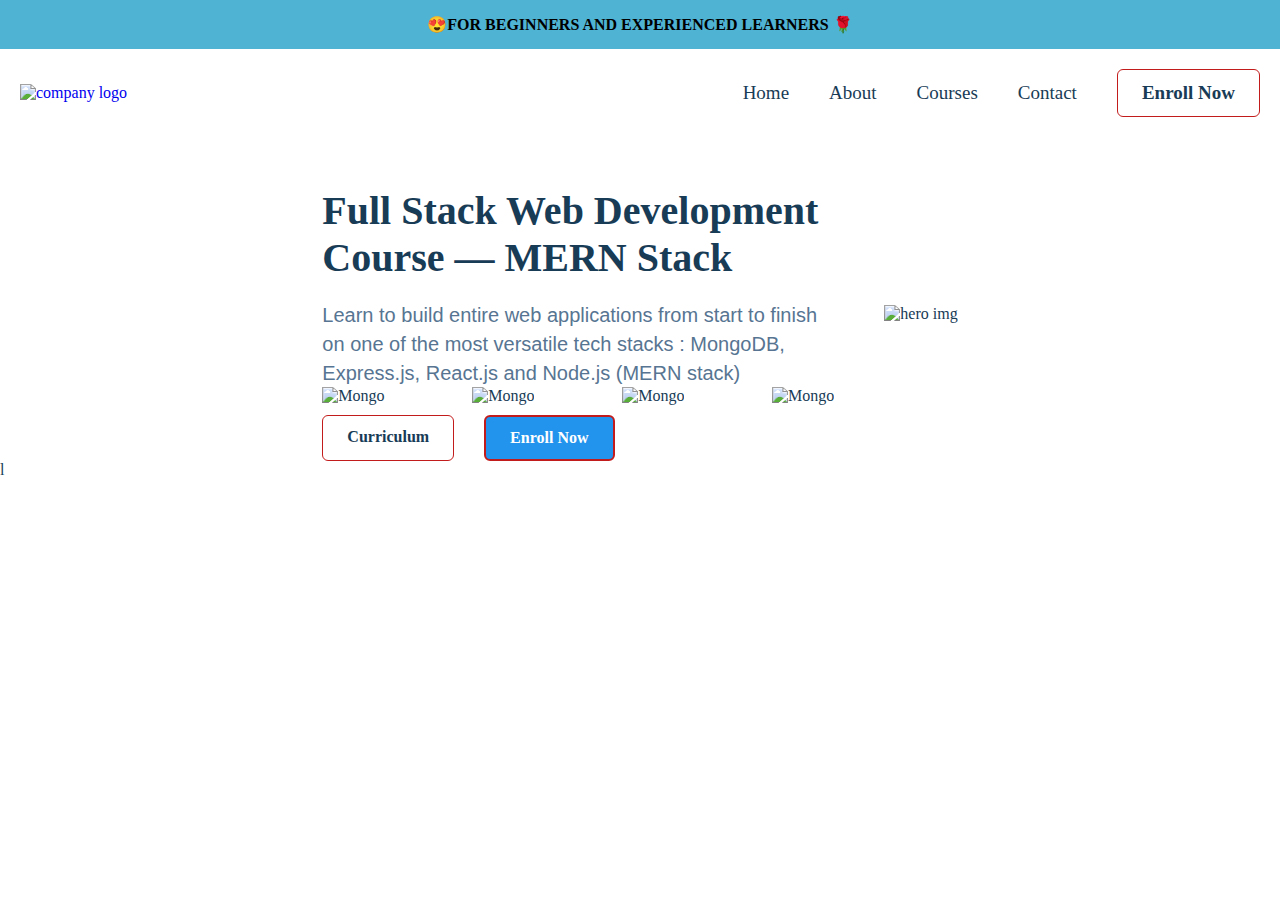
==== details.html @ c42d90ba "Add files via upload" ====
<!DOCTYPE html>
<html lang="en">
<head>
    <meta charset="UTF-8">
    <meta name="viewport" content="width=device-width, initial-scale=1.0">
    <title>Document</title>
    <link rel="stylesheet" href="style.css">
    <style>
        .logos ul{
            display: flex;
            /* flex-wrap: wrap;  */
            justify-content: space-between;
        }
        .logos ul li img{
            height: 70px;
            width: 100px;
        }
        .det-btns {
            display: flex;
            gap: 30px;
            /* justify-content: space-evenly; */
        }
    </style>
</head>
<body>
    <!-- top banner -->
    <div class="top-banner">
        <div class="container">
            
            <div class="small-bold-text banner-text">😍FOR BEGINNERS AND EXPERIENCED LEARNERS 🌹 </div>
        </div>
    </div>
    <!-- Nav-bar -->
        <nav id="main-nav"> 
            <div class="container main-nav flex">
                <a href="#" class="company-logo">
                    <img src="assets/logomain2.jpg" alt="company logo">
                </a>
                <div class="nav-links">
                  <ul class="flex">  
                    <li><a href="#home" class="hover-link">Home</a></li>
                    <li><a href="#abt" class="hover-link">About</a></li>
                    <li><a href="#courses" class="hover-link">Courses</a></li>
                    <li><a href="#contact" class="hover-link">Contact</a></li>
                    <li><a href="#courses" class="hover-link secondary-button" id="res-btn">Enroll Now</a></li>
                    <!-- <a href="#"> <i class="fa-solid fa-xmark" ></i></a> -->
                    
    
                    <!-- <li><a href="#" class="hover-link primary-button">Sign up</a></li> -->
                  </ul>
    
                </div>
                <!-- <a href="#" class="nav-toggle hover-link" onclick="toggleMobileNav()"><i class="fa-solid fa-bars"></i></a> -->
    
            </div>
        </nav>
    <header id="home">
        <div class="container header-section flex">
             <div class="header-left">
                <h1 style="margin-bottom: 20px;">Full Stack Web Development Course — MERN Stack</h1>
                <p>Learn to build entire web applications from start to finish on one of the most versatile tech stacks : MongoDB, Express.js, React.js and Node.js (MERN stack)</p>
                  <div class="logos">
                    <ul>
                        <li><img src="assets/Details/mongo-db-100x60-22338.png" alt="Mongo"></li>
                        <li><img src="assets/Details/express-js-100x60-22337.png" alt="Mongo"></li>
                        <li><img src="assets/Details/react-js-100x60-22346.png" alt="Mongo"></li>
                        <li><img src="assets/Details/node-js-100x60-22339.png" alt="Mongo"></li>

                    </ul>
                  </div> 
                  <div class="det-btns"> 
                    <a href="#" class="secondary-button">Curriculum </a>
                    <a href="#" class="primary-button">Enroll Now </a>
                   
                </div>
               
            </div>
             <div class="header-right">
                <img src="assets/details2.jpg" alt="hero img">
             </div>
        </div>
    </header>
    
</body>
</html>l
---- style.css ----
*{
    margin:0;
    padding: 0;
    box-sizing: border-box;
   
}

:root{
    --primary-text-color:#183b56;
    --secondary-text-color:#577592;
    --accent-color:#2294ed;
    --accent-color-dark:#1d69a3;
    --padding-inline-section:20px;
}
body{
    font-family: Georgia, 'Times New Roman', Times, serif;
    color:var(--primary-text-color);

}
h1{
    font-size: 3rem;
}
h2{
    font-size: 2rem;
}
h3{
    font-size: 1.5rem;
}
p{
    font-family: Arial, Helvetica, sans-serif;
    font-size: 1.25rem;
    color: var(--secondary-text-color);
    line-height: 1.8rem;
}
a{
    text-decoration: none;
    display: inline-block;
}
ul{
    list-style: none;
}
/* utility classes */
.small-bold-text{
    font-size: 1rem;
    font-weight: 700;
}
.container{
    max-width: 1300px;
    margin-inline: auto;
    padding-inline: var(--padding-inline-section);
    overflow: hidden;

}
.flex{
    display: flex;
    align-items: center;
}
.hover-link{
    color: var(--primary-text-color);


}
.hover-link:hover{
    color: var(--accent-color);
    transition: 0.3s ease-out;
}


.primary-button{
    border: 2px solid rgb(195, 28, 28);
    background-color: var(--accent-color);
    border-radius: 6px;
    font-weight: 700;
    color: white !important;
    padding: 12px 24px;
    transition: 0.3s ease-out;
    text-align: center;

}
.primary-button:hover{
    background-color: var(--accent-color-dark);
    border-color: var(--accent-color);

}
.secondary-button{
    border: 1px solid rgb(195, 28, 28);
    border-radius: 6px;
    font-weight: 700;
    color:var(--primary-text-color) !important;
    padding: 12px 24px;
    transition: 0.3s ease-out;

}
.secondary-button:hover{
    border-color: var(--accent-color);
    color: var(--accent-color-dark) !important;
    background-color: #44bd76;
}


/* top banner */
.top-banner{
    /* background-image: url('assets/asset\ 30.png'); */
    background-color:#4fb3d4;
    background-size: 300px;
    

}
.banner-text{
    color: rgb(0, 0, 0);
    padding: 15px 30px;
    text-align: center;
}

.main-nav{

   
    margin-top: 20px;
    justify-content: space-between;
    /* position: relative; */

}

.company-logo img{
    width: 200px;
}

.nav-links{
    flex-basis: 730px;
    font-size: 19px;
}

.nav-links ul{
    justify-content: end;
    gap: 40px;
}

nav {
    position: sticky;
    top: 0;
    
    margin-top: 20px;
    background-color: white; 
    z-index: 1000;
    transition: background-color 0.3s ease-in-out;
}

nav.sticky {
    background-color: white; 
}
.nav-toggle{
    display: none;
}


/* smooth end */
/* header section */
header{
    padding: 50px var(--padding-inline-section) 0;
}
.header-section{
    justify-content: center;

    gap: 50px;
}
.header-left{
    max-width: 40vw;
}
.header-left h1{
    margin-top: 20px;
    font-size: 40px;
}
.header-left p{
    margin-top: 5px;
}
.header-right img{
    width: 100%;
}
.header-left a{
    margin-top: 10px;
}

/* companes section */
.companies-header{
    text-align: center;
    margin-top: 30px;
    margin-bottom: 20px;


    color: var(--primary-text-color);
}

.logos{
    justify-content: space-between;
    flex-wrap:wrap ;
}
.logo{
    height: 46px;
}
.abt-img{
    height: 100px;
    width: 100px;
}
/* Feature section */
.about{
    margin-top: 60px;
}
.features-section{
    margin-top: 80px;
    padding-bottom: 40px;
    background-image: url(assets/asset\ 34.svg);
   
    /* background-position: center; */
}
.feature-header{
    text-align: center;
    
}
.feature-header h2{
    font-size: larger;
    margin-top: 20px

}
.feature-header a{
    margin-top: 20px;
    background-color: #77d5ba;
}

.features-area{
    flex-wrap: wrap;
    justify-content: space-between;
    gap: 40px;
    margin-top: 30px;
}
.features-card{
    flex-direction: column;
    gap: 20px;
    max-width: 30%;
    text-align: center;
}
.features-card img{
    width: 60px;
}
/* big-feature section */

.big-feature-section{
    padding: 30px var(--padding-inline-section);
}
.big-feature-container{
    /* gap: 2px; */
    display: flex;
    justify-content: space-between;
    align-items: center;
}
.feature-img1 {
    width: 50%;
    margin-right: 5px;
}
.feature-desc{
    /* flex-direction: column;  
    align-items: flex-start; */
    width: 60%;
    margin-left: 5px;
}
.feature-desc h1{
    margin-bottom: 55px;
}
.feature-desc p span{
    font-size: 22px;
    color:#1069c3 !important;
    font-weight: 600 !important;
}
.feature-img1 img{
    width: 90%;
    border-radius: 15px;
    opacity: 80%;
    margin-top: 30px;
}

/* ///////////// */
.big-feature-section1{
    padding: 30px var(--padding-inline-section);
}
.big-feature-container1{
    gap: 30px;
}
.feature-img img{
    width: 80%;
}
.feature-desc1{
    flex-direction: column;
    align-items: flex-start;
}
.feature-desc1 h3{
    margin-bottom: 10px;
}
.hubfeatures{
    margin-top: 80px;
}
.featurehead{
    display: flex;
    justify-content: center;
    align-items: center;
}
/* examples section */
.example-section{
    margin-top: 40px;
}
.examples-header{
    flex-direction: column;
    gap: 20px;
}
.examples-area{
    justify-content:space-between;
    margin-block: 30px;
    flex-wrap: wrap;
}
.examples-card{
    width: 23%;
    position: relative;
    height: 400px;
    background: #1b557c;
    /* background:linear-gradient(rgb(0,0,0,0.1),rgb(0,0,0,0.5)) ,url(assets/testiback3.jpg); */
    background-size: cover;
    background-repeat: no-repeat;
    opacity: 95%;
    border-radius: 5px;
    transition: 0.2s ease-out;
}
.examples-card:hover{
    box-shadow: 0 0 40px black;
}
.examples-card-title {
    color: #a1d1b9b6 !important;
    /* display: flex; */
    margin-left: 50px;
    /* margin-bottom: 10px; */
    font-weight: 400;
}
.testimg{
    margin-left: 90px;
    margin-top: 5px;
    height: 110px;
    width: 110px;
    border-radius: 50%;
}
.card-text{
    position: absolute;
    margin-top: 10px;
    bottom: 20px;
    left: 20px;
    right: 20px;
    color: #97abbc;
    font-weight: 300;
}
.cta-section-container{
    flex-direction: column;
    gap: 30px;
    color: rgb(255, 255, 255);
    text-align: center;
}
.cta-section{
    padding: 50px;
    background-color: #1a6874;

}
.cta-section-container p{
    color: rgba(255, 255, 255, 0.626);
}

/* footer */
footer{
    padding-block: 20px;
    /* background-color: #ebf2fa; */
}
.link-column{
    flex-direction: column;
    align-items: flex-start;
    gap: 20px;
}
.link-row{
    flex-direction:row;
    align-items: flex-start;
    gap: 20px;
}
/* .footicon i{
    height: 20px;
    width: 20px;
} */

.footer-container{
    align-items: flex-start;
    justify-content: space-between;
    
}
.hover-link i{
 margin-left: 10px;
 height: 20px;
 align-items: flex-end;
}
.sub-footer-main{
    padding-block: 20px;
    background-color: #7197c2;
    justify-content: space-between;
}
.sub-footer{
    
    justify-content: center;
    gap: 40px;
    flex-wrap: wrap;
    
}

/* REsponsive site */
/* Existing styles... */

@media screen and (max-width:991px){
    h3{
        font-size: 1.3rem;
    }
    h4{
        font-size: 14px;
    }
    .nav-toggle{
        display: block;
        margin-right: 20px;
    }
    /* .main-nav{
        overflow: initial;
    }
   
    
    .nav-links ul{
        flex-direction: column;
        background-color: #ffffff;
        right: -100%;
        top: 100%;
        width: 100%;
        padding-block:20px ;
    
    } */
    .nav-links{
        font-size: 12px;
        
    }
    .company-logo img{
        width: 110px;
    }
   
    .examples-area{
        gap: 20px;
    }
    .examples-card{
        height: 300px;
        width: calc(50% - 10px);
    }

    
}
@media screen and (max-width: 667px) {
    .header-section{
        flex-direction: column-reverse;
    }
    .header-left{
        max-width: 100vw;
        text-align: center;
    }
    .primary-button{
        width: 90%;
    }
    .big-feature-container1{
        flex-direction: column;
    }
    .feature-img{
        display: none;
    }
    .big-feature-container{
        flex-direction: column;
    }
    .examples-area{
        flex-wrap: wrap;
    }
    .examples-area h2 {
        font-size: 20px;
    }
    .examples-area h3 {
        font-size: 18px;
    }
    .feature-img1{
        display: none;
    }
    .footer-container{
        flex-direction: column;
        gap: 40px;
        text-align: center;
        align-items: center;
    }
    .link-column{
        align-items: stretch;
    }
    
}

@media screen and (max-width:540px) {
    h1{
        font-size: 2rem;

    }
    h2{
        font-size: 1.5rem;
    }
    h3{
        font-size: 1.2rem;
    }
    p{
        font-size: 1rem;
    }
    .features-card{
        min-width:90%;
    }
    .examples-card{
        width: 100%;
        display: flex;
        flex-direction: column;

        /* align-items: center;
        justify-content: center; */
    }
    .examples-card h4{
        font-size: 18px;
        display: flex;
        text-align: center;
        margin-bottom: 30px;

    }
    .examples-card img{
        display: none;

    }
    .examples-card-title{
        margin-top: 40px;
         display: flex;
         flex-wrap: wrap;
        flex-direction: column;
        align-items: center; 
        /* text-align: center; */
        
    }
    .feature-desc{
        text-align: center;

    }
    #res-btn{
        display: none;
    }
    
}
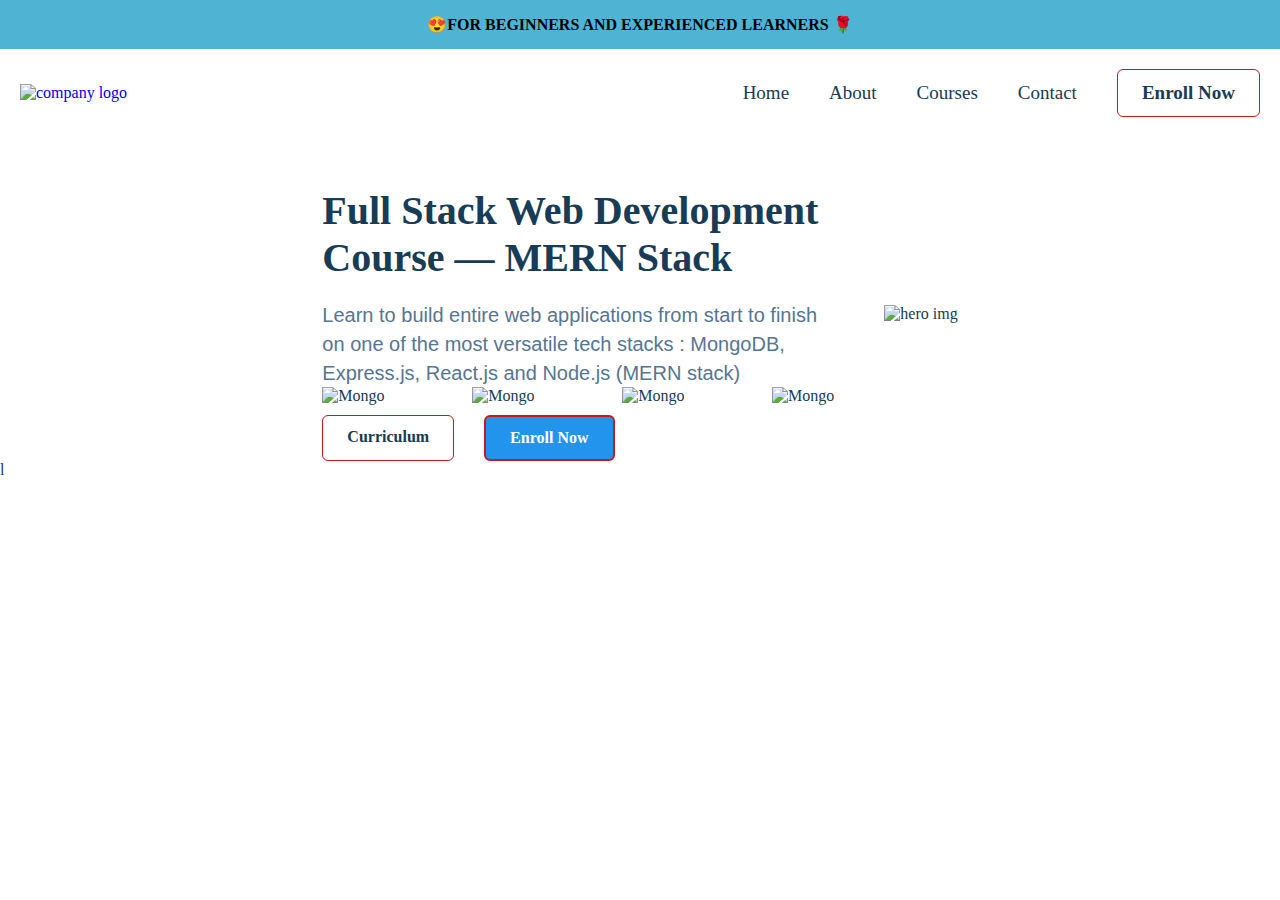
==== commit ed81cd5e: "Update details.html" ====
--- a/details.html
+++ b/details.html
@@ -3,7 +3,7 @@
 <head>
     <meta charset="UTF-8">
     <meta name="viewport" content="width=device-width, initial-scale=1.0">
-    <title>Document</title>
+    <title>Course_Details</title>
     <link rel="stylesheet" href="style.css">
     <style>
         .logos ul{
@@ -82,4 +82,4 @@
     </header>
     
 </body>
-</html>l+</html>l
